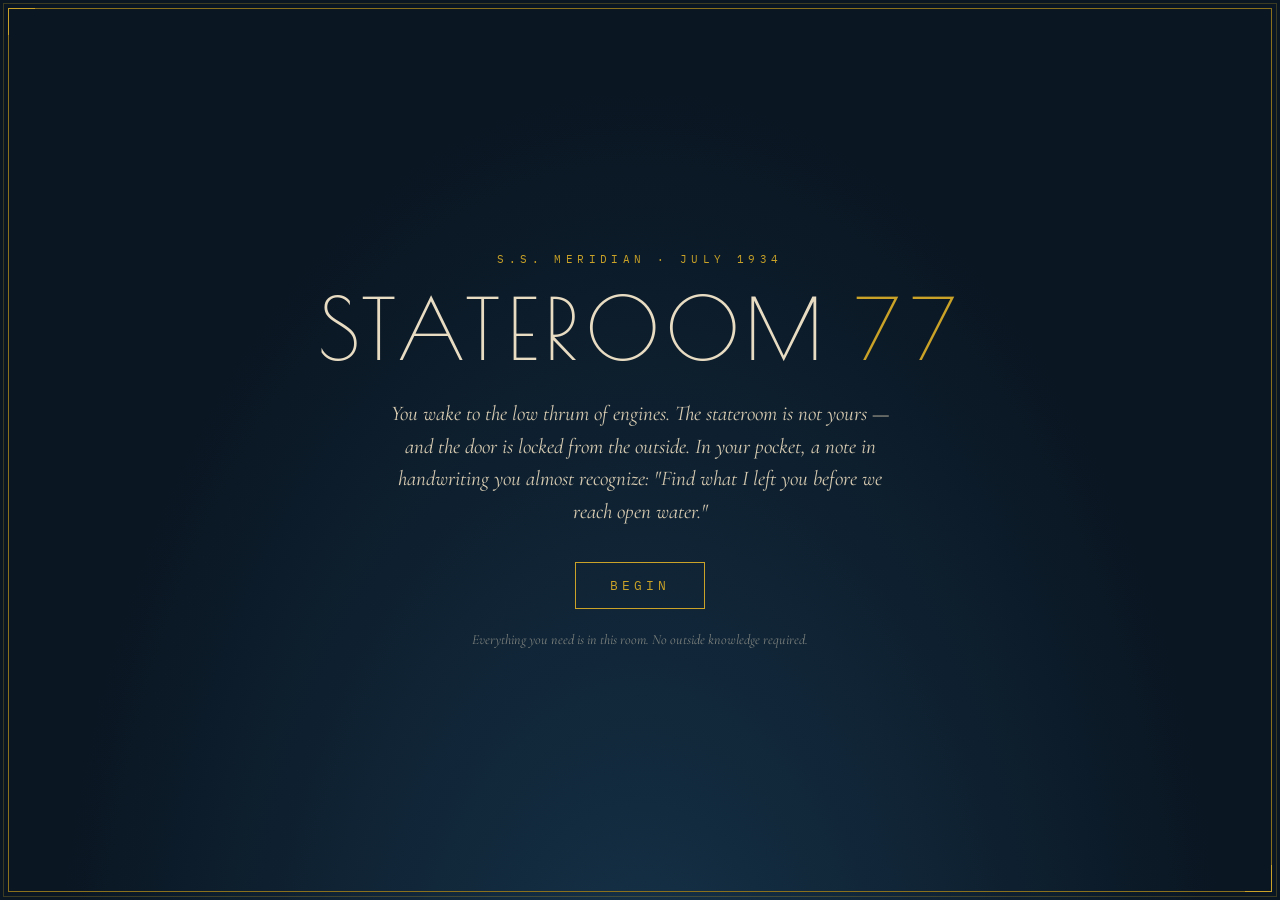
==== games/level-1-stateroom-77.html @ b7096009 "The Key Room: landing page + Meridian Trilogy (3 chapters)" ====
<!DOCTYPE html>
<html lang="en">
<head>
<meta charset="UTF-8">
<meta name="viewport" content="width=device-width, initial-scale=1.0">
<title>Stateroom 77 — An Escape Room</title>
<link rel="preconnect" href="https://fonts.googleapis.com">
<link href="https://fonts.googleapis.com/css2?family=Poiret+One&family=Cormorant+Garamond:ital,wght@0,400;0,500;0,600;1,400&family=IBM+Plex+Mono:wght@400;500&display=swap" rel="stylesheet">
<style>
:root{
  --night:#0A1622;
  --hull:#122436;
  --brass:#C9A227;
  --brass-dim:#8a6f1d;
  --parchment:#E8DCC3;
  --oxblood:#6E2B2B;
  --fog:#3E6B6B;
  --ink:#1a1408;
}
*{margin:0;padding:0;box-sizing:border-box;-webkit-tap-highlight-color:transparent}
html,body{height:100%}
body{
  background:var(--night);
  color:var(--parchment);
  font-family:'Cormorant Garamond',serif;
  overflow:hidden;
  user-select:none;
}
button{font-family:inherit;cursor:pointer}

/* ---------- Art-deco frame ---------- */
.deco-frame{
  position:fixed;inset:8px;
  border:1px solid var(--brass-dim);
  outline:1px solid rgba(201,162,39,.25);
  outline-offset:4px;
  pointer-events:none;z-index:50;
}
.deco-frame::before,.deco-frame::after{
  content:"";position:absolute;width:26px;height:26px;
  border:1px solid var(--brass);
}
.deco-frame::before{top:-1px;left:-1px;border-right:none;border-bottom:none}
.deco-frame::after{bottom:-1px;right:-1px;border-left:none;border-top:none}

/* ---------- Screens ---------- */
.screen{position:fixed;inset:0;display:none;flex-direction:column;align-items:center;justify-content:center;text-align:center;padding:32px;z-index:40}
.screen.active{display:flex}
#intro{background:radial-gradient(ellipse at 50% 120%, #16334a 0%, var(--night) 65%)}
.eyebrow{
  font-family:'IBM Plex Mono',monospace;font-size:11px;letter-spacing:.4em;
  text-transform:uppercase;color:var(--brass);margin-bottom:18px;
}
h1{
  font-family:'Poiret One',cursive;font-weight:400;
  font-size:clamp(42px,9vw,84px);letter-spacing:.08em;line-height:1.05;
}
h1 .num{color:var(--brass)}
.intro-story{
  max-width:520px;font-size:clamp(17px,2.4vw,21px);line-height:1.55;
  margin:26px 0 34px;color:#d8ccb2;font-style:italic;
}
.btn{
  background:none;border:1px solid var(--brass);color:var(--brass);
  font-family:'IBM Plex Mono',monospace;font-size:13px;letter-spacing:.3em;
  text-transform:uppercase;padding:14px 34px;transition:all .25s;
}
.btn:hover,.btn:focus-visible{background:var(--brass);color:var(--night);outline:none}
.btn.small{padding:8px 18px;font-size:11px;letter-spacing:.2em}

/* ---------- HUD ---------- */
#hud{
  position:fixed;top:0;left:0;right:0;z-index:30;
  display:none;justify-content:space-between;align-items:center;
  padding:22px 30px 10px;
}
#hud.on{display:flex}
#timer{
  font-family:'IBM Plex Mono',monospace;font-size:18px;letter-spacing:.15em;
  color:var(--brass);
}
#timer.late{color:#c96a4a;animation:pulse 1.2s infinite}
@keyframes pulse{50%{opacity:.45}}
#hud .title-sm{
  font-family:'Poiret One',cursive;font-size:16px;letter-spacing:.25em;opacity:.7
}
#hud .hud-right{display:flex;gap:10px;align-items:center}
.icon-btn{
  background:none;border:1px solid rgba(201,162,39,.4);color:var(--brass);
  width:34px;height:34px;font-size:15px;line-height:1;border-radius:0;
  transition:border-color .2s;
}
.icon-btn:hover{border-color:var(--brass)}

/* ---------- Room ---------- */
#room-wrap{
  position:fixed;inset:0;display:none;align-items:center;justify-content:center;
  padding:64px 16px 96px;
}
#room-wrap.on{display:flex}
#room{
  width:min(96vw,900px);aspect-ratio:16/10;max-height:calc(100vh - 170px);
  position:relative;
}
#room svg{width:100%;height:100%;display:block}
.hotspot{cursor:pointer;transition:filter .2s}
.hotspot:hover{filter:brightness(1.35) drop-shadow(0 0 6px rgba(201,162,39,.55))}
.hotspot.done{cursor:default}
.hotspot.done:hover{filter:none}

/* ---------- Inventory ---------- */
#inventory{
  position:fixed;left:0;right:0;bottom:0;z-index:30;display:none;
  justify-content:center;gap:12px;padding:16px 20px 22px;
  background:linear-gradient(transparent, rgba(6,12,19,.92) 40%);
}
#inventory.on{display:flex}
.inv-item{
  width:56px;height:56px;border:1px solid rgba(201,162,39,.45);
  background:rgba(18,36,54,.8);display:flex;align-items:center;justify-content:center;
  font-size:24px;position:relative;transition:border-color .2s, transform .15s;
}
.inv-item:hover{border-color:var(--brass);transform:translateY(-2px)}
.inv-item .tag{
  position:absolute;bottom:-16px;left:50%;transform:translateX(-50%);
  font-family:'IBM Plex Mono',monospace;font-size:8px;letter-spacing:.1em;
  color:var(--brass);white-space:nowrap;text-transform:uppercase;
}
#inv-empty{font-style:italic;opacity:.4;font-size:15px;align-self:center}

/* ---------- Modal ---------- */
#modal-veil{
  position:fixed;inset:0;background:rgba(4,9,15,.78);z-index:60;
  display:none;align-items:center;justify-content:center;padding:20px;
  backdrop-filter:blur(2px);
}
#modal-veil.on{display:flex}
#modal{
  width:min(92vw,460px);max-height:86vh;overflow-y:auto;
  background:var(--hull);border:1px solid var(--brass-dim);
  padding:30px 28px 26px;position:relative;text-align:center;
}
#modal::before{
  content:"";position:absolute;inset:6px;border:1px solid rgba(201,162,39,.2);
  pointer-events:none;
}
#modal h2{
  font-family:'Poiret One',cursive;font-weight:400;font-size:26px;
  letter-spacing:.12em;color:var(--brass);margin-bottom:14px;
}
#modal .body{font-size:18px;line-height:1.55;color:#dfd4bc;margin-bottom:18px}
#modal .body em{color:var(--parchment)}
.paper{
  background:var(--parchment);color:var(--ink);padding:18px 16px;margin:14px 0;
  font-size:17px;line-height:1.5;font-style:italic;
  box-shadow:0 2px 10px rgba(0,0,0,.45);
  transform:rotate(-.6deg);
}
.paper .mono{font-family:'IBM Plex Mono',monospace;font-style:normal;font-size:14px;letter-spacing:.08em}
.code-row{display:flex;gap:10px;justify-content:center;margin:16px 0}
.code-input{
  width:52px;height:60px;text-align:center;font-family:'IBM Plex Mono',monospace;
  font-size:26px;background:rgba(10,22,34,.9);border:1px solid var(--brass-dim);
  color:var(--parchment);caret-color:var(--brass);text-transform:uppercase;
}
.code-input:focus{outline:none;border-color:var(--brass)}
.feedback{min-height:22px;font-size:15px;font-style:italic;margin-bottom:6px}
.feedback.bad{color:#c96a4a}
.feedback.good{color:#8fbf8f}
.modal-actions{display:flex;gap:10px;justify-content:center;flex-wrap:wrap;margin-top:10px}
.hint-link{
  background:none;border:none;color:var(--fog);font-size:14px;font-style:italic;
  text-decoration:underline;text-underline-offset:3px;margin-top:14px;
}
.hint-link:hover{color:var(--brass)}
.hint-text{
  font-size:15px;color:#a8c2c2;font-style:italic;margin-top:10px;line-height:1.5;
  border-top:1px dashed rgba(62,107,107,.5);padding-top:10px;
}
.shake{animation:shake .35s}
@keyframes shake{0%,100%{transform:translateX(0)}25%{transform:translateX(-7px)}75%{transform:translateX(7px)}}

/* ---------- Victory ---------- */
#victory{background:radial-gradient(ellipse at 50% -20%, #1b3a54 0%, var(--night) 70%)}
.stats{
  display:flex;gap:36px;margin:26px 0 34px;
}
.stat .v{font-family:'IBM Plex Mono',monospace;font-size:30px;color:var(--brass)}
.stat .l{font-family:'IBM Plex Mono',monospace;font-size:10px;letter-spacing:.3em;text-transform:uppercase;opacity:.6;margin-top:6px}

@media (max-width:600px){
  #hud .title-sm{display:none}
  .stats{gap:22px}
  #room-wrap{padding:58px 8px 92px}
}
@media (prefers-reduced-motion: reduce){
  *{animation:none!important;transition:none!important}
}
</style>
</head>
<body>

<div class="deco-frame" aria-hidden="true"></div>

<!-- INTRO -->
<div class="screen active" id="intro">
  <div class="eyebrow">S.S. Meridian · July 1934</div>
  <h1>STATEROOM <span class="num">77</span></h1>
  <p class="intro-story">You wake to the low thrum of engines. The stateroom is not yours — and the door is locked from the outside. In your pocket, a note in handwriting you almost recognize: <em>"Find what I left you before we reach open water."</em></p>
  <button class="btn" id="start-btn">Begin</button>
  <p style="margin-top:22px;font-size:14px;opacity:.5;font-style:italic">Everything you need is in this room. No outside knowledge required.</p>
</div>

<!-- HUD -->
<div id="hud">
  <div id="timer">20:00</div>
  <div class="title-sm">STATEROOM 77</div>
  <div class="hud-right">
    <button class="icon-btn" id="sound-btn" title="Toggle sound" aria-label="Toggle sound">♪</button>
  </div>
</div>

<!-- ROOM -->
<div id="room-wrap">
  <div id="room">
  <svg viewBox="0 0 800 500" role="img" aria-label="A 1930s ship stateroom">
    <!-- walls & floor -->
    <rect x="0" y="0" width="800" height="380" fill="#16293c"/>
    <rect x="0" y="0" width="800" height="380" fill="url(#wallgrad)"/>
    <rect x="0" y="380" width="800" height="120" fill="#241a10"/>
    <g opacity=".35" stroke="#3a2b18" stroke-width="2">
      <line x1="0" y1="405" x2="800" y2="405"/><line x1="0" y1="435" x2="800" y2="435"/><line x1="0" y1="470" x2="800" y2="470"/>
    </g>
    <defs>
      <radialGradient id="wallgrad" cx="50%" cy="35%" r="80%">
        <stop offset="0%" stop-color="#1d3852"/>
        <stop offset="100%" stop-color="#0d1c2b"/>
      </radialGradient>
      <radialGradient id="portglow" cx="50%" cy="50%" r="55%">
        <stop offset="0%" stop-color="#0e2438"/>
        <stop offset="100%" stop-color="#050d16"/>
      </radialGradient>
    </defs>
    <!-- wainscoting -->
    <rect x="0" y="330" width="800" height="50" fill="#2c3f52" opacity=".6"/>
    <line x1="0" y1="330" x2="800" y2="330" stroke="#C9A227" stroke-width="1.5" opacity=".5"/>

    <!-- DOOR -->
    <g id="hs-door" class="hotspot" tabindex="0" role="button" aria-label="Cabin door">
      <rect x="40" y="90" width="120" height="290" fill="#3d2a16" stroke="#C9A227" stroke-width="2"/>
      <rect x="52" y="104" width="96" height="120" fill="none" stroke="#8a6f1d" stroke-width="1.5"/>
      <rect x="52" y="238" width="96" height="128" fill="none" stroke="#8a6f1d" stroke-width="1.5"/>
      <circle cx="146" cy="238" r="6" fill="#C9A227"/>
      <rect x="80" y="120" width="40" height="18" fill="#C9A227" opacity=".9"/>
      <text x="100" y="133" text-anchor="middle" font-family="monospace" font-size="12" fill="#1a1408">77</text>
    </g>

    <!-- PORTHOLE -->
    <g id="hs-porthole" class="hotspot" tabindex="0" role="button" aria-label="Porthole">
      <circle cx="410" cy="150" r="58" fill="#C9A227"/>
      <circle cx="410" cy="150" r="48" fill="url(#portglow)"/>
      <g fill="#e9e2c8">
        <circle cx="392" cy="128" r="2.4"/><circle cx="404" cy="140" r="2"/><circle cx="386" cy="146" r="1.8"/>
        <circle cx="425" cy="126" r="1.7"/><circle cx="433" cy="134" r="1.7"/>
        <circle cx="420" cy="168" r="1.5"/><circle cx="430" cy="176" r="1.5"/><circle cx="440" cy="168" r="1.5"/>
        <circle cx="398" cy="176" r="1.3"/><circle cx="388" cy="168" r="1.3"/>
      </g>
      <g stroke="#C9A227" stroke-width="1"><circle cx="410" cy="97" r="3"/><circle cx="410" cy="203" r="3"/><circle cx="357" cy="150" r="3"/><circle cx="463" cy="150" r="3"/></g>
    </g>

    <!-- PAINTING -->
    <g id="hs-painting" class="hotspot" tabindex="0" role="button" aria-label="Framed painting, slightly crooked">
      <g transform="rotate(-2 640 160)">
        <rect x="575" y="105" width="130" height="105" fill="#C9A227"/>
        <rect x="583" y="113" width="114" height="89" fill="#1c3a4a"/>
        <path d="M583 180 q28-18 57-8 t57-14 v44 h-114 z" fill="#2b5568"/>
        <path d="M600 150 l14-22 14 22 z M660 158 l11-18 11 18 z" fill="#0f2530"/>
        <circle cx="675" cy="128" r="8" fill="#e8dcc3" opacity=".85"/>
      </g>
    </g>

    <!-- SAFE (hidden until painting moved) -->
    <g id="hs-safe" class="hotspot" tabindex="0" role="button" aria-label="Wall safe" style="display:none">
      <rect x="588" y="112" width="104" height="92" fill="#20242a" stroke="#C9A227" stroke-width="2"/>
      <circle cx="640" cy="158" r="22" fill="#31363e" stroke="#C9A227" stroke-width="2"/>
      <circle cx="640" cy="158" r="4" fill="#C9A227"/>
      <line x1="640" y1="140" x2="640" y2="150" stroke="#C9A227" stroke-width="2"/>
    </g>

    <!-- DESK -->
    <g id="hs-desk" class="hotspot" tabindex="0" role="button" aria-label="Writing desk with a locked drawer">
      <rect x="540" y="268" width="200" height="14" fill="#4a341c"/>
      <rect x="552" y="282" width="176" height="52" fill="#3d2a16"/>
      <rect x="566" y="290" width="148" height="34" fill="#4a341c" stroke="#8a6f1d" stroke-width="1.5"/>
      <circle cx="640" cy="307" r="4" fill="#C9A227"/>
      <rect x="556" y="334" width="12" height="52" fill="#3d2a16"/>
      <rect x="712" y="334" width="12" height="52" fill="#3d2a16"/>
      <!-- telegram on top -->
      <rect x="560" y="252" width="52" height="18" fill="#E8DCC3" transform="rotate(-6 586 261)"/>
    </g>

    <!-- BED + NIGHTSTAND -->
    <g id="hs-nightstand" class="hotspot" tabindex="0" role="button" aria-label="Nightstand with a postcard">
      <rect x="196" y="300" width="70" height="86" fill="#3d2a16"/>
      <rect x="196" y="300" width="70" height="16" fill="#4a341c" stroke="#8a6f1d" stroke-width="1"/>
      <rect x="206" y="286" width="50" height="16" fill="#E8DCC3" transform="rotate(4 231 294)"/>
      <circle cx="231" cy="308" r="3.5" fill="#C9A227"/>
    </g>
    <g>
      <rect x="272" y="316" width="200" height="72" fill="#274157"/>
      <rect x="272" y="300" width="200" height="24" rx="8" fill="#E8DCC3" opacity=".9"/>
      <rect x="272" y="384" width="200" height="10" fill="#3d2a16"/>
      <rect x="264" y="292" width="14" height="100" fill="#3d2a16"/>
      <rect x="466" y="292" width="14" height="100" fill="#3d2a16"/>
    </g>

    <!-- SUITCASE -->
    <g id="hs-suitcase" class="hotspot" tabindex="0" role="button" aria-label="Leather suitcase with a combination lock">
      <rect x="330" y="398" width="120" height="70" rx="6" fill="#6E2B2B" stroke="#3d1414" stroke-width="2"/>
      <rect x="330" y="428" width="120" height="4" fill="#3d1414"/>
      <rect x="374" y="390" width="32" height="12" rx="5" fill="none" stroke="#3d1414" stroke-width="4"/>
      <rect x="352" y="420" width="20" height="14" fill="#C9A227"/>
      <rect x="408" y="420" width="20" height="14" fill="#C9A227"/>
    </g>

    <!-- CLOCK -->
    <g opacity=".9">
      <circle cx="260" cy="140" r="26" fill="#C9A227"/>
      <circle cx="260" cy="140" r="21" fill="#E8DCC3"/>
      <line x1="260" y1="140" x2="260" y2="125" stroke="#1a1408" stroke-width="2.5"/>
      <line x1="260" y1="140" x2="271" y2="146" stroke="#1a1408" stroke-width="2"/>
    </g>
  </svg>
  </div>
</div>

<!-- INVENTORY -->
<div id="inventory"><span id="inv-empty">Your pockets are empty.</span></div>

<!-- MODAL -->
<div id="modal-veil">
  <div id="modal" role="dialog" aria-modal="true">
    <h2 id="m-title"></h2>
    <div class="body" id="m-body"></div>
    <div id="m-extra"></div>
    <div class="feedback" id="m-feedback"></div>
    <div class="modal-actions" id="m-actions"></div>
    <div id="m-hintzone"></div>
  </div>
</div>

<!-- VICTORY -->
<div class="screen" id="victory">
  <div class="eyebrow">The gangway, moments before departure</div>
  <h1>YOU MADE <span class="num">IT</span></h1>
  <p class="intro-story" id="victory-story">Manifest in hand, you step off the S.S. Meridian as her horn sounds. Whoever left it for you knew you'd find your way out. You were never a passenger — you were the courier all along.</p>
  <div class="stats">
    <div class="stat"><div class="v" id="stat-time">—</div><div class="l">Time</div></div>
    <div class="stat"><div class="v" id="stat-hints">0</div><div class="l">Hints</div></div>
    <div class="stat"><div class="v" id="stat-rank">—</div><div class="l">Rating</div></div>
  </div>
  <button class="btn" onclick="location.reload()">Play Again</button>
</div>

<script>
/* ================= STATE ================= */
const S = {
  started:false, t:20*60, timerId:null, overtime:false,
  hintsUsed:0,
  inv:{},            // key: {icon,label}
  flags:{ suitcase:false, drawer:false, paintingMoved:false, safe:false, door:false, sawPostcard:false, sawChart:false },
  hintLevel:{},      // puzzleId -> 0..3
  soundOn:false, audioCtx:null, noiseNode:null,
};

/* ================= TIMER ================= */
function fmt(t){const neg=t<0;t=Math.abs(t);const m=Math.floor(t/60),s=t%60;return (neg?'+':'')+String(m).padStart(2,'0')+':'+String(s).padStart(2,'0');}
function tick(){
  S.t--;
  const el=document.getElementById('timer');
  el.textContent=fmt(S.t);
  if(S.t<0){el.classList.add('late'); if(!S.overtime){S.overtime=true; toast('The engines change pitch — she\'s pulling away from the pier. Keep going.');}}
  else if(S.t<=120){el.classList.add('late');}
}

/* ================= SOUND (subtle ocean hum) ================= */
function toggleSound(){
  if(!S.audioCtx){
    const C=new (window.AudioContext||window.webkitAudioContext)();
    const bufferSize=2*C.sampleRate;
    const buffer=C.createBuffer(1,bufferSize,C.sampleRate);
    const data=buffer.getChannelData(0);
    let last=0;
    for(let i=0;i<bufferSize;i++){const w=Math.random()*2-1;data[i]=(last+ .02*w)/1.02;last=data[i];data[i]*=2.8;}
    const src=C.createBufferSource();src.buffer=buffer;src.loop=true;
    const filt=C.createBiquadFilter();filt.type='lowpass';filt.frequency.value=220;
    const gain=C.createGain();gain.gain.value=0.05;
    src.connect(filt).connect(gain).connect(C.destination);src.start();
    S.audioCtx=C;S.noiseNode=gain;S.soundOn=true;
  } else {
    S.soundOn=!S.soundOn;
    S.noiseNode.gain.value=S.soundOn?0.05:0;
  }
  document.getElementById('sound-btn').style.opacity=S.soundOn?1:.4;
}
document.getElementById('sound-btn').addEventListener('click',toggleSound);
document.getElementById('sound-btn').style.opacity=.4;

/* ================= INVENTORY ================= */
function addItem(key,icon,label){
  if(S.inv[key])return;
  S.inv[key]={icon,label};
  renderInv();
}
function renderInv(){
  const inv=document.getElementById('inventory');
  inv.innerHTML='';
  const keys=Object.keys(S.inv);
  if(!keys.length){inv.innerHTML='<span id="inv-empty">Your pockets are empty.</span>';return;}
  keys.forEach(k=>{
    const it=S.inv[k];
    const d=document.createElement('button');
    d.className='inv-item';d.innerHTML=it.icon+'<span class="tag">'+it.label+'</span>';
    d.setAttribute('aria-label',it.label);
    d.addEventListener('click',()=>inspectItem(k));
    inv.appendChild(d);
  });
}
function inspectItem(k){
  if(k==='key') openModal({title:'Brass Key',body:'A small brass key, stamped <em>"C-DECK · DESK"</em>. It should fit the writing desk drawer.',actions:[closeBtn()]});
  if(k==='chart') showChart();
  if(k==='manifest') openModal({title:'The Manifest',body:'A sealed ledger of names — the reason you\'re aboard. Now you just need to get it <em>off</em> this ship. The door is the only way out.',actions:[closeBtn()]});
}

/* ================= MODAL ================= */
const veil=document.getElementById('modal-veil');
function openModal({title,body,extra='',actions=[],puzzleId=null,onOpen=null}){
  document.getElementById('m-title').textContent=title;
  document.getElementById('m-body').innerHTML=body;
  document.getElementById('m-extra').innerHTML=extra;
  const fb=document.getElementById('m-feedback');fb.textContent='';fb.className='feedback';
  const act=document.getElementById('m-actions');act.innerHTML='';
  actions.forEach(a=>act.appendChild(a));
  renderHints(puzzleId);
  veil.classList.add('on');
  if(onOpen)onOpen();
}
function closeModal(){veil.classList.remove('on');}
veil.addEventListener('click',e=>{if(e.target===veil)closeModal();});
document.addEventListener('keydown',e=>{if(e.key==='Escape')closeModal();});
function closeBtn(txt='Step back'){const b=document.createElement('button');b.className='btn small';b.textContent=txt;b.addEventListener('click',closeModal);return b;}
function feedback(msg,ok){const fb=document.getElementById('m-feedback');fb.textContent=msg;fb.className='feedback '+(ok?'good':'bad');if(!ok){document.getElementById('modal').classList.add('shake');setTimeout(()=>document.getElementById('modal').classList.remove('shake'),380);}}
function toast(msg){
  openModal({title:'…',body:msg,actions:[closeBtn('Continue')]});
}

/* ================= HINTS (3 tiers, in-story via the speaking tube) ================= */
const HINTS={
  suitcase:[
    'The steward\'s voice crackles through the speaking tube: <em>"Travelers set their locks to dates they can\'t forget."</em>',
    '<em>"Something on the nightstand mentions the day this trip began."</em>',
    '<em>"The postcard says you boarded July 14th. Month, then day: 0-7-1-4."</em>'
  ],
  safe:[
    '<em>"The note from the drawer said the stars keep the count — look through the porthole."</em>',
    '<em>"Count the stars in each constellation on the chart. Enter them in the order the note gives: bright, paired, scattered."</em>',
    '<em>"The Lantern has 3 stars, the Twins have 8, the Spindrift has 5. Try 3-8-5."</em>'
  ],
  door:[
    '<em>"The luggage tag in the safe names a year. The captain\'s note tells you how to read it."</em>',
    '<em>"Stern to bow means back to front. Read the year in reverse."</em>',
    '<em>"1934, read backwards, is 4-3-9-1."</em>'
  ],
  drawer:[
    '<em>"That drawer wants a key, not a guess. Have you opened everything else in the room?"</em>',
    '<em>"Heavy luggage often hides small things. Check the suitcase first."</em>',
    '<em>"The brass key is inside the suitcase. The suitcase combination comes from the postcard."</em>'
  ]
};
function renderHints(pid){
  const z=document.getElementById('m-hintzone');z.innerHTML='';
  if(!pid||!HINTS[pid])return;
  const lvl=S.hintLevel[pid]||0;
  for(let i=0;i<lvl;i++){const p=document.createElement('div');p.className='hint-text';p.innerHTML=HINTS[pid][i];z.appendChild(p);}
  if(lvl<3){
    const b=document.createElement('button');b.className='hint-link';
    b.textContent=lvl===0?'Ask the steward (speaking tube)':'Ask again — be more direct';
    b.addEventListener('click',()=>{S.hintLevel[pid]=lvl+1;S.hintsUsed++;renderHints(pid);});
    z.appendChild(b);
  }
}

/* ================= CODE ENTRY BUILDER ================= */
function codeRow(n,type='num'){
  const wrap=document.createElement('div');wrap.className='code-row';
  for(let i=0;i<n;i++){
    const inp=document.createElement('input');
    inp.className='code-input';inp.maxLength=1;
    inp.inputMode=type==='num'?'numeric':'text';
    inp.addEventListener('input',()=>{inp.value=inp.value.replace(type==='num'?/[^0-9]/g:/[^a-zA-Z]/g,'');if(inp.value&&inp.nextElementSibling)inp.nextElementSibling.focus();});
    inp.addEventListener('keydown',e=>{if(e.key==='Backspace'&&!inp.value&&inp.previousElementSibling)inp.previousElementSibling.focus();});
    wrap.appendChild(inp);
  }
  return wrap;
}
function readCode(wrap){return [...wrap.querySelectorAll('input')].map(i=>i.value).join('');}

/* ================= ROOM OBJECTS ================= */
function bindHotspot(id,fn){
  const el=document.getElementById(id);
  el.addEventListener('click',fn);
  el.addEventListener('keydown',e=>{if(e.key==='Enter'||e.key===' '){e.preventDefault();fn();}});
}

/* --- Nightstand / postcard --- */
bindHotspot('hs-nightstand',()=>{
  S.flags.sawPostcard=true;
  openModal({
    title:'The Nightstand',
    body:'A postcard rests against the lamp — a photograph of the Barcelona pier.',
    extra:'<div class="paper">"My darling — can you believe we finally boarded on <span class="mono">July 14th</span>? A date worth keeping under lock and key. — R."</div>',
    actions:[closeBtn()]
  });
});

/* --- Suitcase (0714) --- */
bindHotspot('hs-suitcase',()=>{
  if(S.flags.suitcase){
    openModal({title:'The Suitcase',body:'Empty now, save for the smell of old leather. You already took the key and the star chart.',actions:[closeBtn()]});
    return;
  }
  const row=codeRow(4);
  const submit=document.createElement('button');submit.className='btn small';submit.textContent='Try the lock';
  submit.addEventListener('click',()=>{
    if(readCode(row)==='0714'){
      S.flags.suitcase=true;
      addItem('key','🗝','Brass key');
      addItem('chart','✶','Star chart');
      feedback('The clasps spring open.',true);
      setTimeout(()=>openModal({
        title:'Inside the Suitcase',
        body:'Beneath folded shirts: a <em>brass key</em> and a rolled <em>star chart</em>. A slip of paper is pinned to the chart:',
        extra:'<div class="paper">"The stars keep the count. The dial keeps the order: <span class="mono">bright, then paired, then scattered</span>."</div>',
        actions:[closeBtn('Take everything')]
      }),700);
    } else feedback('The dials spin, but the clasps hold fast.',false);
  });
  openModal({
    title:'The Suitcase',
    body:'Oxblood leather, well traveled. A four-digit combination lock holds it shut.',
    actions:[submit,closeBtn()],
    puzzleId:'suitcase',
    onOpen:()=>{document.getElementById('m-extra').appendChild(row);row.querySelector('input').focus();}
  });
});

/* --- Desk / drawer (needs key) --- */
bindHotspot('hs-desk',()=>{
  if(!S.flags.drawer){
    if(S.inv.key){
      S.flags.drawer=true;
      S.flags.sawChart=true;
      openModal({
        title:'The Desk Drawer',
        body:'The brass key turns with a satisfying click. Inside, a telegram on Meridian letterhead:',
        extra:'<div class="paper"><span class="mono">WESTERN UNION — TO STATEROOM 77</span><br><br>"What you seek sleeps behind the crooked sea. The stars will tell you how to wake it."</div>',
        actions:[closeBtn('Pocket the telegram')]
      });
    } else {
      openModal({
        title:'The Writing Desk',
        body:'A telegram envelope pokes from the locked drawer, just out of reach. The drawer wants a small key.',
        actions:[closeBtn()],
        puzzleId:'drawer'
      });
    }
  } else {
    openModal({
      title:'The Desk Drawer',
      body:'The telegram again:',
      extra:'<div class="paper">"What you seek sleeps behind the crooked sea. The stars will tell you how to wake it."</div>',
      actions:[closeBtn()]
    });
  }
});

/* --- Porthole (constellations) --- */
bindHotspot('hs-porthole',()=>{
  const chartNote=S.inv.chart
    ?'<div class="paper">Star chart in hand, the shapes resolve:<br><span class="mono">THE LANTERN</span> — the bright trio high to the left · <em>3 stars</em><br><span class="mono">THE TWINS</span> — the paired cluster to the right · <em>8 stars</em><br><span class="mono">THE SPINDRIFT</span> — the scattered drift below · <em>5 stars</em></div>'
    :'<div style="font-style:italic;opacity:.75">Clusters of stars — a bright trio, a tight pair of groups, a loose scatter. Without a chart, they\'re just weather.</div>';
  openModal({
    title:'The Porthole',
    body:'Black water, black sky. The stars are startlingly clear out here.',
    extra:chartNote,
    actions:[closeBtn()]
  });
});
function showChart(){
  openModal({
    title:'The Star Chart',
    body:'Hand-inked constellations over this stretch of the Mediterranean:',
    extra:'<div class="paper"><span class="mono">THE LANTERN</span> · 3 stars · "the bright one"<br><span class="mono">THE TWINS</span> · 8 stars · "the paired one"<br><span class="mono">THE SPINDRIFT</span> · 5 stars · "the scattered one"<br><br><em>Best viewed through glass at night.</em></div>',
    actions:[closeBtn()]
  });
}

/* --- Painting → safe --- */
bindHotspot('hs-painting',()=>{
  if(!S.flags.paintingMoved){
    S.flags.paintingMoved=true;
    document.getElementById('hs-painting').style.display='none';
    document.getElementById('hs-safe').style.display='';
    openModal({
      title:'The Crooked Sea',
      body:'A seascape, hanging just off-level — <em>the crooked sea</em>. You lift it from its hook. Set into the wall behind it: a small steel safe with a three-number dial.',
      actions:[closeBtn('Examine the safe')]
    });
  }
});

/* --- Safe (3-8-5) --- */
bindHotspot('hs-safe',()=>{
  if(S.flags.safe){
    openModal({title:'The Safe',body:'Empty. You have what it was keeping.',actions:[closeBtn()]});
    return;
  }
  const row=codeRow(3);
  const submit=document.createElement('button');submit.className='btn small';submit.textContent='Turn the dial';
  submit.addEventListener('click',()=>{
    if(readCode(row)==='385'){
      S.flags.safe=true;
      addItem('manifest','📜','Manifest');
      feedback('The dial gives. The door swings wide.',true);
      setTimeout(()=>openModal({
        title:'Inside the Safe',
        body:'A sealed <em>manifest</em> — and the truth. A luggage tag and a note in the captain\'s hand:',
        extra:'<div class="paper"><span class="mono">S.S. MERIDIAN · MAIDEN VOYAGE 1934 · STATEROOM 77</span></div><div class="paper">"You were never a passenger. Take the manifest and go. The door reads the year as the sea does — <span class="mono">stern to bow</span>."</div>',
        actions:[closeBtn('Take the manifest')]
      }),700);
    } else feedback('The dial resists. Wrong sequence.',false);
  });
  openModal({
    title:'The Wall Safe',
    body:'Three numbers, one order. The telegram said the stars would tell you how to wake it.',
    actions:[submit,closeBtn()],
    puzzleId:'safe',
    onOpen:()=>{document.getElementById('m-extra').appendChild(row);row.querySelector('input').focus();}
  });
});

/* --- Door (4391) --- */
bindHotspot('hs-door',()=>{
  const row=codeRow(4);
  const submit=document.createElement('button');submit.className='btn small';submit.textContent='Enter code';
  submit.addEventListener('click',()=>{
    if(readCode(row)==='4391'){
      if(!S.inv.manifest){
        feedback('The lock clicks — but the note said to take the manifest. It\'s still in the safe.',false);
        return;
      }
      win();
    } else feedback('The mechanism whirs, then stops. Not it.',false);
  });
  openModal({
    title:'The Cabin Door',
    body:'Locked from the corridor side — but a four-digit mechanical keypad is set into the frame. Odd, for 1934. Odder still that it faces <em>inward</em>.',
    actions:[submit,closeBtn()],
    puzzleId:'door',
    onOpen:()=>{document.getElementById('m-extra').appendChild(row);row.querySelector('input').focus();}
  });
});

/* ================= WIN ================= */
function win(){
  closeModal();
  clearInterval(S.timerId);
  document.getElementById('hud').classList.remove('on');
  document.getElementById('room-wrap').classList.remove('on');
  document.getElementById('inventory').classList.remove('on');
  const used=20*60-S.t;
  document.getElementById('stat-time').textContent=fmt(used);
  document.getElementById('stat-hints').textContent=S.hintsUsed;
  let rank='Deckhand';
  if(used<=8*60&&S.hintsUsed===0)rank='Stowaway Legend';
  else if(used<=12*60&&S.hintsUsed<=2)rank='First Mate';
  else if(used<=20*60)rank='Able Seaman';
  document.getElementById('stat-rank').textContent=rank;
  document.getElementById('victory').classList.add('active');
}

/* ================= START ================= */
document.getElementById('start-btn').addEventListener('click',()=>{
  document.getElementById('intro').classList.remove('active');
  document.getElementById('hud').classList.add('on');
  document.getElementById('room-wrap').classList.add('on');
  document.getElementById('inventory').classList.add('on');
  S.started=true;
  S.timerId=setInterval(tick,1000);
});
</script>
</body>
</html>
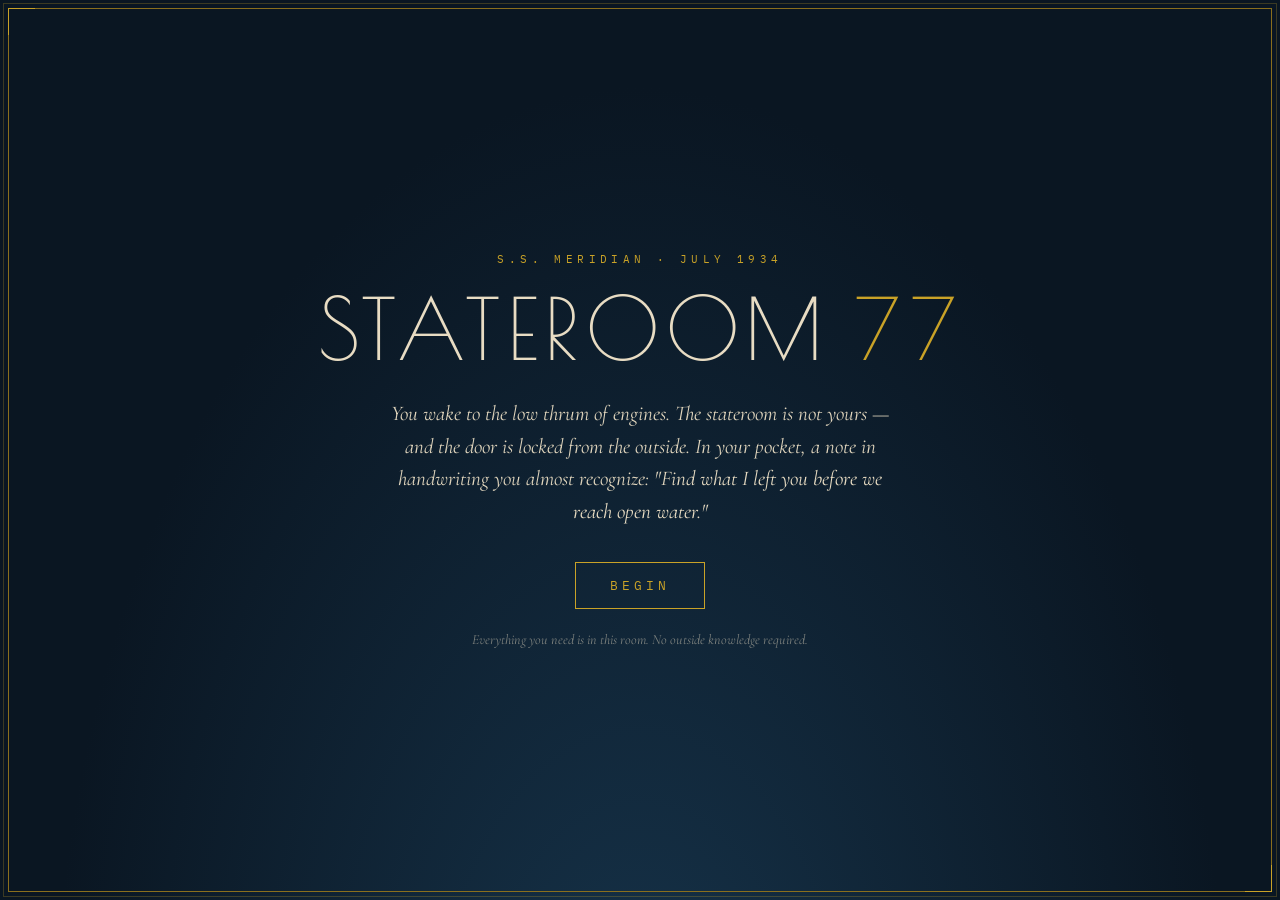
==== commit 990551b2: "Extract shared theme + engine; enforce house rule in code Formatting was drifting between trilogies " ====
--- a/games/level-1-stateroom-77.html
+++ b/games/level-1-stateroom-77.html
@@ -6,199 +6,14 @@
 <title>Stateroom 77 — An Escape Room</title>
 <link rel="preconnect" href="https://fonts.googleapis.com">
 <link href="https://fonts.googleapis.com/css2?family=Poiret+One&family=Cormorant+Garamond:ital,wght@0,400;0,500;0,600;1,400&family=IBM+Plex+Mono:wght@400;500&display=swap" rel="stylesheet">
+<link rel="stylesheet" href="../assets/theme.css">
+<link rel="stylesheet" href="../assets/palette-meridian.css">
 <style>
-:root{
-  --night:#0A1622;
-  --hull:#122436;
-  --brass:#C9A227;
-  --brass-dim:#8a6f1d;
-  --parchment:#E8DCC3;
-  --oxblood:#6E2B2B;
-  --fog:#3E6B6B;
-  --ink:#1a1408;
-}
-*{margin:0;padding:0;box-sizing:border-box;-webkit-tap-highlight-color:transparent}
-html,body{height:100%}
-body{
-  background:var(--night);
-  color:var(--parchment);
-  font-family:'Cormorant Garamond',serif;
-  overflow:hidden;
-  user-select:none;
-}
-button{font-family:inherit;cursor:pointer}
-
-/* ---------- Art-deco frame ---------- */
-.deco-frame{
-  position:fixed;inset:8px;
-  border:1px solid var(--brass-dim);
-  outline:1px solid rgba(201,162,39,.25);
-  outline-offset:4px;
-  pointer-events:none;z-index:50;
-}
-.deco-frame::before,.deco-frame::after{
-  content:"";position:absolute;width:26px;height:26px;
-  border:1px solid var(--brass);
-}
-.deco-frame::before{top:-1px;left:-1px;border-right:none;border-bottom:none}
-.deco-frame::after{bottom:-1px;right:-1px;border-left:none;border-top:none}
-
-/* ---------- Screens ---------- */
-.screen{position:fixed;inset:0;display:none;flex-direction:column;align-items:center;justify-content:center;text-align:center;padding:32px;z-index:40}
-.screen.active{display:flex}
 #intro{background:radial-gradient(ellipse at 50% 120%, #16334a 0%, var(--night) 65%)}
-.eyebrow{
-  font-family:'IBM Plex Mono',monospace;font-size:11px;letter-spacing:.4em;
-  text-transform:uppercase;color:var(--brass);margin-bottom:18px;
-}
-h1{
-  font-family:'Poiret One',cursive;font-weight:400;
-  font-size:clamp(42px,9vw,84px);letter-spacing:.08em;line-height:1.05;
-}
-h1 .num{color:var(--brass)}
-.intro-story{
-  max-width:520px;font-size:clamp(17px,2.4vw,21px);line-height:1.55;
-  margin:26px 0 34px;color:#d8ccb2;font-style:italic;
-}
-.btn{
-  background:none;border:1px solid var(--brass);color:var(--brass);
-  font-family:'IBM Plex Mono',monospace;font-size:13px;letter-spacing:.3em;
-  text-transform:uppercase;padding:14px 34px;transition:all .25s;
-}
-.btn:hover,.btn:focus-visible{background:var(--brass);color:var(--night);outline:none}
-.btn.small{padding:8px 18px;font-size:11px;letter-spacing:.2em}
-
-/* ---------- HUD ---------- */
-#hud{
-  position:fixed;top:0;left:0;right:0;z-index:30;
-  display:none;justify-content:space-between;align-items:center;
-  padding:22px 30px 10px;
-}
-#hud.on{display:flex}
-#timer{
-  font-family:'IBM Plex Mono',monospace;font-size:18px;letter-spacing:.15em;
-  color:var(--brass);
-}
-#timer.late{color:#c96a4a;animation:pulse 1.2s infinite}
-@keyframes pulse{50%{opacity:.45}}
-#hud .title-sm{
-  font-family:'Poiret One',cursive;font-size:16px;letter-spacing:.25em;opacity:.7
-}
-#hud .hud-right{display:flex;gap:10px;align-items:center}
-.icon-btn{
-  background:none;border:1px solid rgba(201,162,39,.4);color:var(--brass);
-  width:34px;height:34px;font-size:15px;line-height:1;border-radius:0;
-  transition:border-color .2s;
-}
-.icon-btn:hover{border-color:var(--brass)}
-
-/* ---------- Room ---------- */
-#room-wrap{
-  position:fixed;inset:0;display:none;align-items:center;justify-content:center;
-  padding:64px 16px 96px;
-}
-#room-wrap.on{display:flex}
-#room{
-  width:min(96vw,900px);aspect-ratio:16/10;max-height:calc(100vh - 170px);
-  position:relative;
-}
-#room svg{width:100%;height:100%;display:block}
-.hotspot{cursor:pointer;transition:filter .2s}
-.hotspot:hover{filter:brightness(1.35) drop-shadow(0 0 6px rgba(201,162,39,.55))}
-.hotspot.done{cursor:default}
-.hotspot.done:hover{filter:none}
-
-/* ---------- Inventory ---------- */
-#inventory{
-  position:fixed;left:0;right:0;bottom:0;z-index:30;display:none;
-  justify-content:center;gap:12px;padding:16px 20px 22px;
-  background:linear-gradient(transparent, rgba(6,12,19,.92) 40%);
-}
-#inventory.on{display:flex}
-.inv-item{
-  width:56px;height:56px;border:1px solid rgba(201,162,39,.45);
-  background:rgba(18,36,54,.8);display:flex;align-items:center;justify-content:center;
-  font-size:24px;position:relative;transition:border-color .2s, transform .15s;
-}
-.inv-item:hover{border-color:var(--brass);transform:translateY(-2px)}
-.inv-item .tag{
-  position:absolute;bottom:-16px;left:50%;transform:translateX(-50%);
-  font-family:'IBM Plex Mono',monospace;font-size:8px;letter-spacing:.1em;
-  color:var(--brass);white-space:nowrap;text-transform:uppercase;
-}
-#inv-empty{font-style:italic;opacity:.4;font-size:15px;align-self:center}
-
-/* ---------- Modal ---------- */
-#modal-veil{
-  position:fixed;inset:0;background:rgba(4,9,15,.78);z-index:60;
-  display:none;align-items:center;justify-content:center;padding:20px;
-  backdrop-filter:blur(2px);
-}
-#modal-veil.on{display:flex}
-#modal{
-  width:min(92vw,460px);max-height:86vh;overflow-y:auto;
-  background:var(--hull);border:1px solid var(--brass-dim);
-  padding:30px 28px 26px;position:relative;text-align:center;
-}
-#modal::before{
-  content:"";position:absolute;inset:6px;border:1px solid rgba(201,162,39,.2);
-  pointer-events:none;
-}
-#modal h2{
-  font-family:'Poiret One',cursive;font-weight:400;font-size:26px;
-  letter-spacing:.12em;color:var(--brass);margin-bottom:14px;
-}
-#modal .body{font-size:18px;line-height:1.55;color:#dfd4bc;margin-bottom:18px}
-#modal .body em{color:var(--parchment)}
-.paper{
-  background:var(--parchment);color:var(--ink);padding:18px 16px;margin:14px 0;
-  font-size:17px;line-height:1.5;font-style:italic;
-  box-shadow:0 2px 10px rgba(0,0,0,.45);
-  transform:rotate(-.6deg);
-}
-.paper .mono{font-family:'IBM Plex Mono',monospace;font-style:normal;font-size:14px;letter-spacing:.08em}
-.code-row{display:flex;gap:10px;justify-content:center;margin:16px 0}
-.code-input{
-  width:52px;height:60px;text-align:center;font-family:'IBM Plex Mono',monospace;
-  font-size:26px;background:rgba(10,22,34,.9);border:1px solid var(--brass-dim);
-  color:var(--parchment);caret-color:var(--brass);text-transform:uppercase;
-}
-.code-input:focus{outline:none;border-color:var(--brass)}
-.feedback{min-height:22px;font-size:15px;font-style:italic;margin-bottom:6px}
-.feedback.bad{color:#c96a4a}
-.feedback.good{color:#8fbf8f}
-.modal-actions{display:flex;gap:10px;justify-content:center;flex-wrap:wrap;margin-top:10px}
-.hint-link{
-  background:none;border:none;color:var(--fog);font-size:14px;font-style:italic;
-  text-decoration:underline;text-underline-offset:3px;margin-top:14px;
-}
-.hint-link:hover{color:var(--brass)}
-.hint-text{
-  font-size:15px;color:#a8c2c2;font-style:italic;margin-top:10px;line-height:1.5;
-  border-top:1px dashed rgba(62,107,107,.5);padding-top:10px;
-}
-.shake{animation:shake .35s}
-@keyframes shake{0%,100%{transform:translateX(0)}25%{transform:translateX(-7px)}75%{transform:translateX(7px)}}
-
-/* ---------- Victory ---------- */
 #victory{background:radial-gradient(ellipse at 50% -20%, #1b3a54 0%, var(--night) 70%)}
-.stats{
-  display:flex;gap:36px;margin:26px 0 34px;
-}
-.stat .v{font-family:'IBM Plex Mono',monospace;font-size:30px;color:var(--brass)}
-.stat .l{font-family:'IBM Plex Mono',monospace;font-size:10px;letter-spacing:.3em;text-transform:uppercase;opacity:.6;margin-top:6px}
-
-@media (max-width:600px){
-  #hud .title-sm{display:none}
-  .stats{gap:22px}
-  #room-wrap{padding:58px 8px 92px}
-}
-@media (prefers-reduced-motion: reduce){
-  *{animation:none!important;transition:none!important}
-}
 </style>
 </head>
-<body>
+<body class="chapter">
 
 <div class="deco-frame" aria-hidden="true"></div>
 
@@ -359,9 +174,18 @@
     <div class="stat"><div class="v" id="stat-hints">0</div><div class="l">Hints</div></div>
     <div class="stat"><div class="v" id="stat-rank">—</div><div class="l">Rating</div></div>
   </div>
-  <button class="btn" onclick="location.reload()">Play Again</button>
+  <div class="next-note">
+    <div class="nn-label">Remember this code — you'll need it to unseal Chapter II</div>
+    <div class="nn-code">4391</div>
+    <div class="nn-hint">Return to the home screen and enter it to open <em>Chapter II — The Chart Room</em>.</div>
+  </div>
+  <div class="victory-actions">
+    <a class="btn" href="../index.html">Continue to Chapter II →</a>
+    <button class="btn ghost" onclick="location.reload()">Play Again</button>
+  </div>
 </div>
 
+<script src="../assets/engine.js"></script>
 <script>
 /* ================= STATE ================= */
 const S = {
@@ -374,7 +198,7 @@
 };
 
 /* ================= TIMER ================= */
-function fmt(t){const neg=t<0;t=Math.abs(t);const m=Math.floor(t/60),s=t%60;return (neg?'+':'')+String(m).padStart(2,'0')+':'+String(s).padStart(2,'0');}
+
 function tick(){
   S.t--;
   const el=document.getElementById('timer');
@@ -384,48 +208,9 @@
 }
 
 /* ================= SOUND (subtle ocean hum) ================= */
-function toggleSound(){
-  if(!S.audioCtx){
-    const C=new (window.AudioContext||window.webkitAudioContext)();
-    const bufferSize=2*C.sampleRate;
-    const buffer=C.createBuffer(1,bufferSize,C.sampleRate);
-    const data=buffer.getChannelData(0);
-    let last=0;
-    for(let i=0;i<bufferSize;i++){const w=Math.random()*2-1;data[i]=(last+ .02*w)/1.02;last=data[i];data[i]*=2.8;}
-    const src=C.createBufferSource();src.buffer=buffer;src.loop=true;
-    const filt=C.createBiquadFilter();filt.type='lowpass';filt.frequency.value=220;
-    const gain=C.createGain();gain.gain.value=0.05;
-    src.connect(filt).connect(gain).connect(C.destination);src.start();
-    S.audioCtx=C;S.noiseNode=gain;S.soundOn=true;
-  } else {
-    S.soundOn=!S.soundOn;
-    S.noiseNode.gain.value=S.soundOn?0.05:0;
-  }
-  document.getElementById('sound-btn').style.opacity=S.soundOn?1:.4;
-}
-document.getElementById('sound-btn').addEventListener('click',toggleSound);
-document.getElementById('sound-btn').style.opacity=.4;
 
 /* ================= INVENTORY ================= */
-function addItem(key,icon,label){
-  if(S.inv[key])return;
-  S.inv[key]={icon,label};
-  renderInv();
-}
-function renderInv(){
-  const inv=document.getElementById('inventory');
-  inv.innerHTML='';
-  const keys=Object.keys(S.inv);
-  if(!keys.length){inv.innerHTML='<span id="inv-empty">Your pockets are empty.</span>';return;}
-  keys.forEach(k=>{
-    const it=S.inv[k];
-    const d=document.createElement('button');
-    d.className='inv-item';d.innerHTML=it.icon+'<span class="tag">'+it.label+'</span>';
-    d.setAttribute('aria-label',it.label);
-    d.addEventListener('click',()=>inspectItem(k));
-    inv.appendChild(d);
-  });
-}
+
 function inspectItem(k){
   if(k==='key') openModal({title:'Brass Key',body:'A small brass key, stamped <em>"C-DECK · DESK"</em>. It should fit the writing desk drawer.',actions:[closeBtn()]});
   if(k==='chart') showChart();
@@ -433,26 +218,6 @@
 }
 
 /* ================= MODAL ================= */
-const veil=document.getElementById('modal-veil');
-function openModal({title,body,extra='',actions=[],puzzleId=null,onOpen=null}){
-  document.getElementById('m-title').textContent=title;
-  document.getElementById('m-body').innerHTML=body;
-  document.getElementById('m-extra').innerHTML=extra;
-  const fb=document.getElementById('m-feedback');fb.textContent='';fb.className='feedback';
-  const act=document.getElementById('m-actions');act.innerHTML='';
-  actions.forEach(a=>act.appendChild(a));
-  renderHints(puzzleId);
-  veil.classList.add('on');
-  if(onOpen)onOpen();
-}
-function closeModal(){veil.classList.remove('on');}
-veil.addEventListener('click',e=>{if(e.target===veil)closeModal();});
-document.addEventListener('keydown',e=>{if(e.key==='Escape')closeModal();});
-function closeBtn(txt='Step back'){const b=document.createElement('button');b.className='btn small';b.textContent=txt;b.addEventListener('click',closeModal);return b;}
-function feedback(msg,ok){const fb=document.getElementById('m-feedback');fb.textContent=msg;fb.className='feedback '+(ok?'good':'bad');if(!ok){document.getElementById('modal').classList.add('shake');setTimeout(()=>document.getElementById('modal').classList.remove('shake'),380);}}
-function toast(msg){
-  openModal({title:'…',body:msg,actions:[closeBtn('Continue')]});
-}
 
 /* ================= HINTS (3 tiers, in-story via the speaking tube) ================= */
 const HINTS={
@@ -477,40 +242,10 @@
     '<em>"The brass key is inside the suitcase. The suitcase combination comes from the postcard."</em>'
   ]
 };
-function renderHints(pid){
-  const z=document.getElementById('m-hintzone');z.innerHTML='';
-  if(!pid||!HINTS[pid])return;
-  const lvl=S.hintLevel[pid]||0;
-  for(let i=0;i<lvl;i++){const p=document.createElement('div');p.className='hint-text';p.innerHTML=HINTS[pid][i];z.appendChild(p);}
-  if(lvl<3){
-    const b=document.createElement('button');b.className='hint-link';
-    b.textContent=lvl===0?'Ask the steward (speaking tube)':'Ask again — be more direct';
-    b.addEventListener('click',()=>{S.hintLevel[pid]=lvl+1;S.hintsUsed++;renderHints(pid);});
-    z.appendChild(b);
-  }
-}
 
 /* ================= CODE ENTRY BUILDER ================= */
-function codeRow(n,type='num'){
-  const wrap=document.createElement('div');wrap.className='code-row';
-  for(let i=0;i<n;i++){
-    const inp=document.createElement('input');
-    inp.className='code-input';inp.maxLength=1;
-    inp.inputMode=type==='num'?'numeric':'text';
-    inp.addEventListener('input',()=>{inp.value=inp.value.replace(type==='num'?/[^0-9]/g:/[^a-zA-Z]/g,'');if(inp.value&&inp.nextElementSibling)inp.nextElementSibling.focus();});
-    inp.addEventListener('keydown',e=>{if(e.key==='Backspace'&&!inp.value&&inp.previousElementSibling)inp.previousElementSibling.focus();});
-    wrap.appendChild(inp);
-  }
-  return wrap;
-}
-function readCode(wrap){return [...wrap.querySelectorAll('input')].map(i=>i.value).join('');}
 
 /* ================= ROOM OBJECTS ================= */
-function bindHotspot(id,fn){
-  const el=document.getElementById(id);
-  el.addEventListener('click',fn);
-  el.addEventListener('keydown',e=>{if(e.key==='Enter'||e.key===' '){e.preventDefault();fn();}});
-}
 
 /* --- Nightstand / postcard --- */
 bindHotspot('hs-nightstand',()=>{
--- a/assets/theme.css
+++ b/assets/theme.css
@@ -0,0 +1,254 @@
+/* ============================================================
+   THE KEY ROOM — SHARED THEME
+   House rule: same font, same formatting, own colours.
+
+   This file owns ALL shared typography and formatting. Every
+   trilogy loads it, then a palette file that defines colours only.
+   Do not put colour literals here — use the palette contract:
+
+     --night        page background
+     --surface      modal / panel background
+     --accent       primary (brass, sky, …)
+     --accent-dim   muted primary
+     --text         body text
+     --muted        secondary / hint text
+     --paper        prop background (letters, charts)
+     --ink          text on --paper
+     --error        wrong answers
+     --success      right answers
+
+   Formatting changes belong HERE and nowhere else. If a chapter
+   needs a one-off component (a morse lamp, a departures board),
+   that component's rules live in that chapter's <style>.
+   ============================================================ */
+
+*{margin:0;padding:0;box-sizing:border-box;-webkit-tap-highlight-color:transparent}
+html{height:100%}
+body{
+  background:var(--night);
+  color:var(--text);
+  font-family:'Cormorant Garamond',serif;
+  min-height:100%;
+}
+/* Chapters are fixed-viewport experiences; the landing page scrolls.
+   Game files carry <body class="chapter">. */
+body.chapter{height:100%;overflow:hidden;user-select:none}
+button{font-family:inherit;cursor:pointer;touch-action:manipulation}
+a{color:inherit}
+
+/* ---------- Deco frame ---------- */
+.deco-frame{
+  position:fixed;inset:8px;
+  border:1px solid var(--accent-dim);
+  outline:1px solid var(--accent-ghost);
+  outline-offset:4px;
+  pointer-events:none;z-index:50;
+}
+.deco-frame::before,.deco-frame::after{
+  content:"";position:absolute;width:26px;height:26px;
+  border:1px solid var(--accent);
+}
+.deco-frame::before{top:-1px;left:-1px;border-right:none;border-bottom:none}
+.deco-frame::after{bottom:-1px;right:-1px;border-left:none;border-top:none}
+
+/* ---------- Screens ---------- */
+.screen{
+  position:fixed;inset:0;display:none;flex-direction:column;
+  align-items:center;justify-content:center;text-align:center;
+  padding:32px;z-index:40;overflow-y:auto;
+}
+.screen.active{display:flex}
+
+.eyebrow{
+  font-family:'IBM Plex Mono',monospace;font-size:11px;letter-spacing:.4em;
+  text-transform:uppercase;color:var(--accent);margin-bottom:18px;
+}
+h1{
+  font-family:'Poiret One',cursive;font-weight:400;
+  font-size:clamp(42px,9vw,84px);letter-spacing:.08em;line-height:1.05;
+}
+h1 .num{color:var(--accent)}
+.intro-story{
+  max-width:520px;font-size:clamp(17px,2.4vw,21px);line-height:1.55;
+  margin:26px 0 34px;color:var(--text-soft);font-style:italic;
+}
+.intro-story em{color:var(--text)}
+
+/* ---------- Buttons ---------- */
+.btn{
+  background:none;border:1px solid var(--accent);color:var(--accent);
+  font-family:'IBM Plex Mono',monospace;font-size:13px;letter-spacing:.3em;
+  text-transform:uppercase;padding:14px 34px;transition:all .25s;
+}
+.btn:hover,.btn:focus-visible{background:var(--accent);color:var(--night);outline:none}
+.btn.small{padding:8px 18px;font-size:11px;letter-spacing:.2em}
+.btn.ghost{border-color:var(--accent-dim);color:var(--text);opacity:.75}
+.btn.ghost:hover,.btn.ghost:focus-visible{opacity:1;background:none;border-color:var(--accent);color:var(--accent)}
+.btn.locked{border-color:var(--accent-ghost);color:var(--text-faint)}
+.btn.locked:hover{background:var(--accent-wash);color:var(--text)}
+
+/* ---------- Carried-code note ---------- */
+.next-note{
+  margin:6px auto 26px;max-width:420px;
+  border:1px dashed var(--accent-dim);border-radius:4px;
+  padding:16px 20px;text-align:center;
+}
+.next-note .nn-label{
+  font-family:'IBM Plex Mono',monospace;font-size:10.5px;letter-spacing:.22em;
+  text-transform:uppercase;opacity:.7;
+}
+.next-note .nn-code{
+  font-family:'IBM Plex Mono',monospace;font-size:30px;letter-spacing:.35em;
+  color:var(--accent);margin:8px 0 6px;
+}
+.next-note .nn-hint{font-size:13px;opacity:.62;line-height:1.5}
+.victory-actions{display:flex;gap:14px;justify-content:center;flex-wrap:wrap;align-items:center}
+.victory-actions .btn{text-decoration:none;display:inline-block}
+
+/* ---------- HUD ---------- */
+#hud{
+  position:fixed;top:0;left:0;right:0;z-index:30;
+  display:none;justify-content:space-between;align-items:center;
+  padding:22px 30px 10px;
+}
+#hud.on{display:flex}
+#timer{
+  font-family:'IBM Plex Mono',monospace;font-size:18px;letter-spacing:.15em;
+  color:var(--accent);
+}
+#timer.late{color:var(--error);animation:pulse 1.2s infinite}
+@keyframes pulse{50%{opacity:.45}}
+#hud .title-sm{
+  font-family:'Poiret One',cursive;font-size:16px;letter-spacing:.25em;opacity:.7;
+}
+#hud .hud-right{display:flex;gap:10px;align-items:center}
+.icon-btn{
+  background:none;border:1px solid var(--accent-soft);color:var(--accent);
+  width:34px;height:34px;font-size:15px;line-height:1;border-radius:0;
+  transition:border-color .2s;
+}
+.icon-btn:hover{border-color:var(--accent)}
+
+/* ---------- Room ---------- */
+#room-wrap{
+  position:fixed;inset:0;display:none;align-items:center;justify-content:center;
+  padding:64px 16px 96px;
+}
+#room-wrap.on{display:flex}
+#room{
+  width:min(96vw,900px);aspect-ratio:16/10;max-height:calc(100vh - 170px);
+  position:relative;
+}
+#room svg{width:100%;height:100%;display:block}
+.hotspot{cursor:pointer;transition:filter .2s}
+.hotspot:hover{filter:brightness(1.35) drop-shadow(0 0 6px var(--accent-glow))}
+.hotspot.done{cursor:default}
+.hotspot.done:hover{filter:none}
+
+/* ---------- Inventory ---------- */
+#inventory{
+  position:fixed;left:0;right:0;bottom:0;z-index:30;display:none;
+  justify-content:center;gap:12px;padding:16px 20px 26px;flex-wrap:wrap;
+  background:linear-gradient(transparent, var(--veil-fade) 40%);
+}
+#inventory.on{display:flex}
+.inv-item{
+  width:56px;height:56px;border:1px solid var(--accent-soft);
+  background:var(--surface-soft);display:flex;align-items:center;justify-content:center;
+  font-size:24px;position:relative;transition:border-color .2s, transform .15s;
+}
+.inv-item:hover{border-color:var(--accent);transform:translateY(-2px)}
+.inv-item .tag{
+  position:absolute;bottom:-16px;left:50%;transform:translateX(-50%);
+  font-family:'IBM Plex Mono',monospace;font-size:8px;letter-spacing:.1em;
+  color:var(--accent);white-space:nowrap;text-transform:uppercase;
+}
+#inv-empty{font-style:italic;opacity:.4;font-size:15px;align-self:center}
+
+/* ---------- Modal ---------- */
+#modal-veil{
+  position:fixed;inset:0;background:var(--veil);z-index:60;
+  display:none;align-items:center;justify-content:center;padding:20px;
+  backdrop-filter:blur(2px);
+}
+#modal-veil.on{display:flex}
+#modal{
+  width:min(92vw,460px);max-height:86vh;overflow-y:auto;
+  background:var(--surface);border:1px solid var(--accent-dim);
+  padding:30px 28px 26px;position:relative;text-align:center;
+}
+#modal::before{
+  content:"";position:absolute;inset:6px;border:1px solid var(--accent-ghost);
+  pointer-events:none;
+}
+#modal h2{
+  font-family:'Poiret One',cursive;font-weight:400;font-size:26px;
+  letter-spacing:.12em;color:var(--accent);margin-bottom:14px;
+}
+#modal .body{font-size:18px;line-height:1.55;color:var(--text-soft);margin-bottom:18px}
+#modal .body em{color:var(--text);font-style:italic}
+
+/* ---------- Paper props ---------- */
+.paper{
+  background:var(--paper);color:var(--ink);padding:18px 16px;margin:14px 0;
+  font-size:17px;line-height:1.5;font-style:italic;
+  box-shadow:0 2px 10px rgba(0,0,0,.45);
+  transform:rotate(-.6deg);
+}
+.paper.straight{transform:none}
+.paper .mono{font-family:'IBM Plex Mono',monospace;font-style:normal;font-size:14px;letter-spacing:.08em}
+
+/* ---------- Code entry ---------- */
+.code-row{display:flex;gap:10px;justify-content:center;margin:16px 0}
+.code-input{
+  width:52px;height:60px;text-align:center;font-family:'IBM Plex Mono',monospace;
+  font-size:26px;background:var(--input-bg);border:1px solid var(--accent-dim);
+  color:var(--text);caret-color:var(--accent);text-transform:uppercase;
+}
+.code-input:focus{outline:none;border-color:var(--accent)}
+.word-input{
+  width:min(80%,260px);height:52px;text-align:center;
+  font-family:'IBM Plex Mono',monospace;font-size:20px;
+  background:var(--input-bg);border:1px solid var(--accent-dim);
+  color:var(--text);text-transform:uppercase;margin:14px 0;letter-spacing:.2em;
+}
+.word-input:focus{outline:none;border-color:var(--accent)}
+
+/* ---------- Feedback & hints ---------- */
+.feedback{min-height:22px;font-size:15px;font-style:italic;margin-bottom:6px}
+.feedback.bad{color:var(--error)}
+.feedback.good{color:var(--success)}
+.modal-actions{display:flex;gap:10px;justify-content:center;flex-wrap:wrap;margin-top:10px}
+.hint-link{
+  background:none;border:none;color:var(--muted);font-size:14px;font-style:italic;
+  text-decoration:underline;text-underline-offset:3px;margin-top:14px;
+}
+.hint-link:hover{color:var(--accent)}
+.hint-text{
+  font-size:15px;color:var(--muted-bright);font-style:italic;margin-top:10px;line-height:1.5;
+  border-top:1px dashed var(--muted-rule);padding-top:10px;
+}
+.shake{animation:shake .35s}
+@keyframes shake{0%,100%{transform:translateX(0)}25%{transform:translateX(-7px)}75%{transform:translateX(7px)}}
+
+/* ---------- Victory ---------- */
+.stats{display:flex;gap:36px;margin:26px 0 34px}
+.stat .v{font-family:'IBM Plex Mono',monospace;font-size:30px;color:var(--accent)}
+.stat .l{
+  font-family:'IBM Plex Mono',monospace;font-size:10px;letter-spacing:.3em;
+  text-transform:uppercase;opacity:.6;margin-top:6px;
+}
+.series-note{
+  font-family:'IBM Plex Mono',monospace;font-size:10px;letter-spacing:.3em;
+  text-transform:uppercase;opacity:.45;margin-top:26px;
+}
+
+/* ---------- Responsive ---------- */
+@media (max-width:600px){
+  #hud .title-sm{display:none}
+  .stats{gap:22px}
+  #room-wrap{padding:58px 8px 92px}
+}
+@media (prefers-reduced-motion: reduce){
+  *{animation:none!important;transition:none!important}
+}
--- a/assets/palette-meridian.css
+++ b/assets/palette-meridian.css
@@ -0,0 +1,40 @@
+/* ============================================================
+   PALETTE — THE MERIDIAN (Series One, 1934)
+   Night-blue, brass, parchment. Colours only; formatting lives
+   in theme.css. Load AFTER theme.css.
+   ============================================================ */
+:root{
+  /* --- semantic contract (consumed by theme.css) --- */
+  --night:        #0A1622;
+  --surface:      #122436;
+  --surface-soft: rgba(18,36,54,.8);
+  --accent:       #C9A227;
+  --accent-dim:   #8a6f1d;
+  --accent-soft:  rgba(201,162,39,.45);
+  --accent-ghost: rgba(201,162,39,.25);
+  --accent-wash:  rgba(201,162,39,.12);
+  --accent-glow:  rgba(201,162,39,.55);
+  --text:         #E8DCC3;
+  --text-soft:    #dfd4bc;
+  --text-faint:   rgba(232,220,195,.4);
+  --muted:        #3E6B6B;
+  --muted-bright: #a8c2c2;
+  --muted-rule:   rgba(62,107,107,.5);
+  --paper:        #E8DCC3;
+  --ink:          #1a1408;
+  --error:        #c96a4a;
+  --success:      #8fbf8f;
+  --veil:         rgba(4,9,15,.78);
+  --veil-fade:    rgba(6,12,19,.92);
+  --input-bg:     rgba(10,22,34,.9);
+
+  /* --- trilogy-specific (used by chapter component CSS) --- */
+  --hull:      #122436;
+  --brass:     #C9A227;
+  --brass-dim: #8a6f1d;
+  --parchment: #E8DCC3;
+  --oxblood:   #6E2B2B;
+  --fog:       #3E6B6B;
+  --rust:      #c96a4a;
+  --lamp:      #ffd47a;
+}
